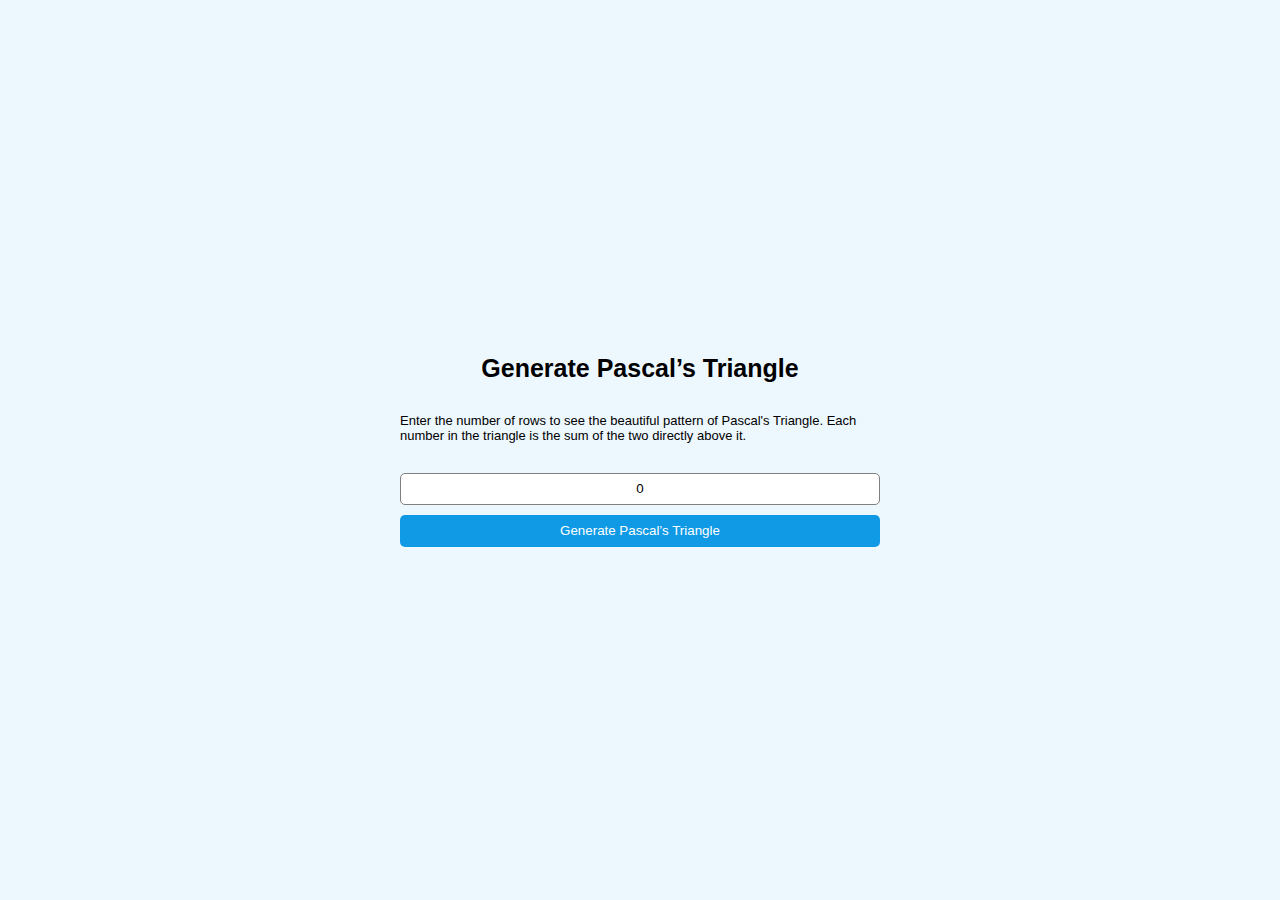
==== index.html @ 871f86ce "chore: first commit, delpoying gitpages" ====
<!doctype html>
<html lang="en" data-critters-container>
<head><link rel="preconnect" href="https://fonts.gstatic.com" crossorigin>
  <meta charset="utf-8">
  <title>LeetcodeProject</title>
  <base href="/">
  <meta name="viewport" content="width=device-width, initial-scale=1">
  <link rel="icon" type="image/x-icon" href="favicon.ico">

  <!-- Google Icons -->
  <style>@font-face{font-family:'Material Symbols Outlined';font-style:normal;font-weight:100 700;src:url(https://fonts.gstatic.com/s/materialsymbolsoutlined/v203/kJEhBvYX7BgnkSrUwT8OhrdQw4oELdPIeeII9v6oFsI.woff2) format('woff2');}.material-symbols-outlined{font-family:'Material Symbols Outlined';font-weight:normal;font-style:normal;font-size:24px;line-height:1;letter-spacing:normal;text-transform:none;display:inline-block;white-space:nowrap;word-wrap:normal;direction:ltr;-webkit-font-feature-settings:'liga';-webkit-font-smoothing:antialiased;}</style>
<style>*{margin:0;padding:0;box-sizing:border-box;font-family:sans-serif}body{margin:0;padding:0;box-sizing:border-box}
</style><link rel="stylesheet" href="styles-U2SRFZHN.css" media="print" onload="this.media='all'"><noscript><link rel="stylesheet" href="styles-U2SRFZHN.css"></noscript></head>
<body>
  <app-root></app-root>
<script src="polyfills-SCHOHYNV.js" type="module"></script><script src="main-FOAVU32L.js" type="module"></script></body>
</html>
---- styles-U2SRFZHN.css ----
*{margin:0;padding:0;box-sizing:border-box;font-family:sans-serif}body{margin:0;padding:0;box-sizing:border-box}
---- styles-U2SRFZHN.css ----
*{margin:0;padding:0;box-sizing:border-box;font-family:sans-serif}body{margin:0;padding:0;box-sizing:border-box}
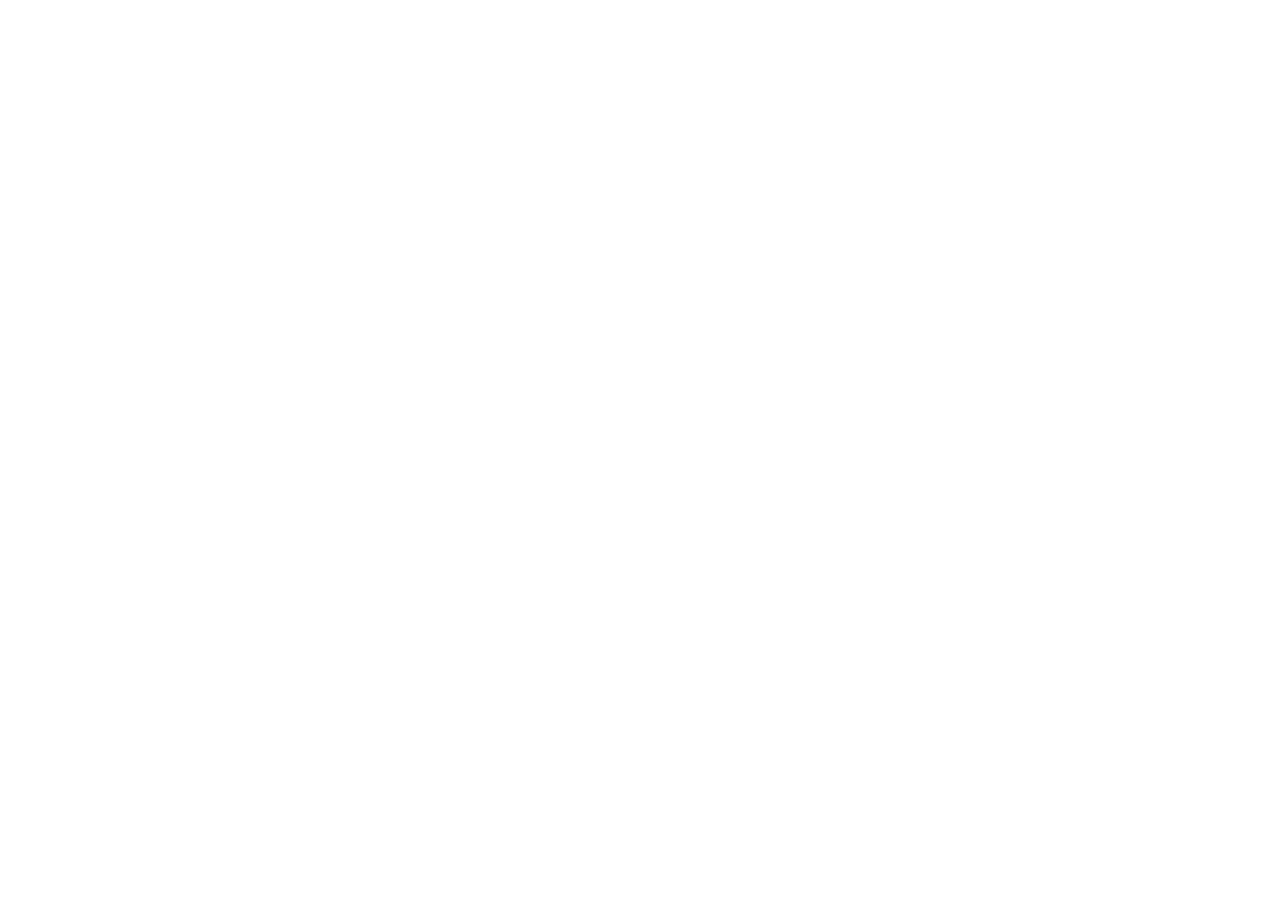
==== commit cf7ea948: "Update index.html" ====
--- a/index.html
+++ b/index.html
@@ -3,15 +3,15 @@
 <head><link rel="preconnect" href="https://fonts.gstatic.com" crossorigin>
   <meta charset="utf-8">
   <title>LeetcodeProject</title>
-  <base href="/">
+  <base href="https://ken2ie.github.io/leetcode-project/">
   <meta name="viewport" content="width=device-width, initial-scale=1">
-  <link rel="icon" type="image/x-icon" href="favicon.ico">
+  <link rel="icon" type="image/x-icon" href="https://ken2ie.github.io/leetcode-project/favicon.ico">
 
   <!-- Google Icons -->
   <style>@font-face{font-family:'Material Symbols Outlined';font-style:normal;font-weight:100 700;src:url(https://fonts.gstatic.com/s/materialsymbolsoutlined/v203/kJEhBvYX7BgnkSrUwT8OhrdQw4oELdPIeeII9v6oFsI.woff2) format('woff2');}.material-symbols-outlined{font-family:'Material Symbols Outlined';font-weight:normal;font-style:normal;font-size:24px;line-height:1;letter-spacing:normal;text-transform:none;display:inline-block;white-space:nowrap;word-wrap:normal;direction:ltr;-webkit-font-feature-settings:'liga';-webkit-font-smoothing:antialiased;}</style>
 <style>*{margin:0;padding:0;box-sizing:border-box;font-family:sans-serif}body{margin:0;padding:0;box-sizing:border-box}
-</style><link rel="stylesheet" href="styles-U2SRFZHN.css" media="print" onload="this.media='all'"><noscript><link rel="stylesheet" href="styles-U2SRFZHN.css"></noscript></head>
+</style><link rel="stylesheet" href="https://ken2ie.github.io/leetcode-project/styles-U2SRFZHN.css" media="print" onload="this.media='all'"><noscript><link rel="stylesheet" href="https://ken2ie.github.io/leetcode-project/styles-U2SRFZHN.css"></noscript></head>
 <body>
   <app-root></app-root>
-<script src="polyfills-SCHOHYNV.js" type="module"></script><script src="main-FOAVU32L.js" type="module"></script></body>
+<script src="https://ken2ie.github.io/leetcode-project/polyfills-SCHOHYNV.js" type="module"></script><script src="https://ken2ie.github.io/leetcode-project/main-FOAVU32L.js" type="module"></script></body>
 </html>
